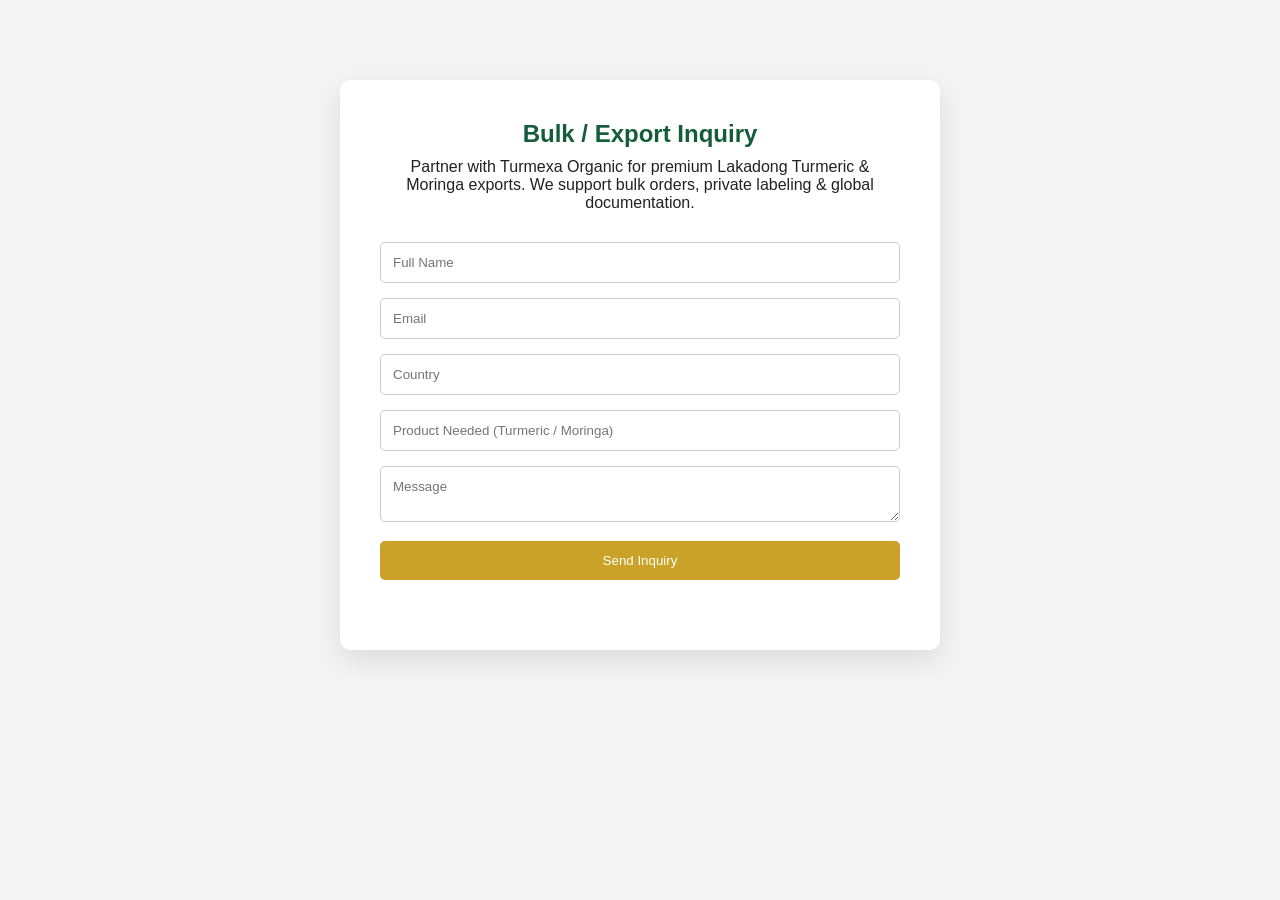
==== frontend/contact.html @ a2c2297d "contact page is working now" ====
<!DOCTYPE html>
<html>
<head>
    <title>Bulk / Export Inquiry - Turmexa Organic</title>
    <link rel="stylesheet" href="style.css">
</head>
<body>

<section class="contact-section">
    <div class="contact-container">

        <h2>Bulk / Export Inquiry</h2>
        <p>Partner with Turmexa Organic for premium Lakadong Turmeric & Moringa exports. 
        We support bulk orders, private labeling & global documentation.</p>

        <form id="contactForm">

            <input type="text" id="name" placeholder="Full Name" required>
            <input type="email" id="email" placeholder="Email" required>
            <input type="text" id="country" placeholder="Country">
            <input type="text" id="serviceNeeded" placeholder="Product Needed (Turmeric / Moringa)">
            <textarea id="message" placeholder="Message"></textarea>

            <button type="submit">Send Inquiry</button>

        </form>

        <p id="responseMessage"></p>

    </div>
</section>

<script src="script.js"></script>
</body>
</html>
---- frontend/style.css ----
* {
    margin: 0;
    padding: 0;
    box-sizing: border-box;
    font-family: 'Segoe UI', sans-serif;
}

body {
    background-color: #f5f5f5;
    color: #222;
}

/* ================= HEADER ================= */

header {
    background: #0f4d2c;
    padding: 15px 60px;
    display: flex;
    justify-content: space-between;
    align-items: center;
}

.logo h2 {
    color: white;
}

.logo span {
    font-size: 13px;
    color: #cfe9d8;
}

nav a {
    color: white;
    margin: 0 15px;
    text-decoration: none;
    font-weight: 500;
}

nav a:hover {
    color: #ffcc00;
}

.header-btn {
    padding: 8px 18px;
    border-radius: 6px;
    text-decoration: none;
    font-weight: 600;
    margin-left: 10px;
}

.whatsapp {
    background: #25D366;
    color: white;
}

.shop {
    background: #ffcc00;
    color: black;
}

/* ================= HERO ================= */

.hero {
    background: linear-gradient(135deg, #0f4d2c, #1c7a4b);
    color: white;
    text-align: center;
    padding: 100px 20px;
}

.hero h1 {
    font-size: 48px;
    margin-bottom: 20px;
}

.hero p {
    font-size: 18px;
    margin-bottom: 30px;
}

.hero-btn {
    padding: 12px 28px;
    margin: 10px;
    border-radius: 6px;
    font-weight: 600;
    text-decoration: none;
}

.primary-btn {
    background: #ffcc00;
    color: black;
}

.secondary-btn {
    background: white;
    color: #0f4d2c;
}

/* ================= SECTION COMMON ================= */

section {
    padding: 70px 10%;
    text-align: center;
}

section h2 {
    margin-bottom: 20px;
    color: #0f4d2c;
}

/* ================= PRODUCTS ================= */

.products {
    display: flex;
    justify-content: center;
    gap: 40px;
    flex-wrap: wrap;
}

.product-card {
    background: white;
    padding: 20px;
    width: 300px;
    border-radius: 12px;
    box-shadow: 0 8px 20px rgba(0,0,0,0.08);
    transition: 0.3s;
}

.product-card:hover {
    transform: translateY(-8px);
}

.product-card img {
    width: 100%;
    border-radius: 8px;
}

.product-card h3 {
    margin: 15px 0 10px;
}

.product-card p {
    font-size: 14px;
    color: #555;
}

.product-card button {
    margin-top: 15px;
    padding: 10px 20px;
    background: #d4af37;
    border: none;
    border-radius: 6px;
    font-weight: bold;
    cursor: pointer;
}

/* ================= WHY CHOOSE ================= */

.why-grid {
    display: grid;
    grid-template-columns: repeat(auto-fit, minmax(220px, 1fr));
    gap: 25px;
    margin-top: 40px;
}

.why-box {
    background: white;
    padding: 25px;
    border-radius: 10px;
    box-shadow: 0 5px 15px rgba(0,0,0,0.05);
    font-weight: 500;
}

/* ================= CERTIFICATIONS ================= */

.certifications {
    background: #f0f6f2;
    padding: 60px 10%;
}

.cert-badges {
    display: flex;
    justify-content: center;
    gap: 20px;
    flex-wrap: wrap;
    margin-top: 20px;
}

.badge {
    background: white;
    padding: 12px 20px;
    border-radius: 25px;
    box-shadow: 0 4px 12px rgba(0,0,0,0.05);
    font-weight: 600;
}

/* ================= FOOTER ================= */

footer {
    background: #0f4d2c;
    color: white;
    text-align: center;
    padding: 20px;
    margin-top: 40px;
}





.hero {
  background: linear-gradient(135deg, #0f3d2e, #1f6f43);
  color: white;
  padding: 80px 10%;
}

.hero-container {
  display: flex;
  align-items: center;
  justify-content: space-between;
  gap: 40px;
}

.hero-text h1 {
  font-size: 48px;
  margin-bottom: 10px;
  color: #f5c542;
}

.hero-text h2 {
  font-size: 26px;
  margin-bottom: 20px;
}

.hero-text p {
  font-size: 16px;
  margin-bottom: 25px;
  line-height: 1.6;
}

.hero-buttons a {
  text-decoration: none;
  padding: 12px 22px;
  margin-right: 15px;
  border-radius: 6px;
  font-weight: 600;
}

.btn-primary {
  background-color: #f5c542;
  color: black;
}

.btn-secondary {
  background-color: white;
  color: #1f6f43;
}

.hero-image img {
  max-width: 350px;
}


/* HEADER */
header {
    background: #0f3d2e;
    padding: 15px 50px;
}

/* HERO */
.hero {
    background: linear-gradient(to right, #145c3a, #1f7a4d);
    color: white;
    padding: 100px 20px;
    text-align: center;
}





.contact-section {
    background: #f4f4f4;
    padding: 80px 20px;
}

.contact-container {
    max-width: 600px;
    margin: auto;
    background: white;
    padding: 40px;
    border-radius: 10px;
    box-shadow: 0 10px 30px rgba(0,0,0,0.1);
}

.contact-container h2 {
    text-align: center;
    margin-bottom: 10px;
    color: #145c3a;
}

.contact-container p {
    text-align: center;
    margin-bottom: 30px;
}

.contact-container input,
.contact-container textarea {
    width: 100%;
    padding: 12px;
    margin-bottom: 15px;
    border-radius: 5px;
    border: 1px solid #ccc;
}

.contact-container button {
    width: 100%;
    padding: 12px;
    background: #c9a227;
    color: white;
    border: none;
    border-radius: 5px;
    cursor: pointer;
}

.contact-container button:hover {
    background: #a8841f;
}

#responseMessage {
    margin-top: 15px;
    text-align: center;
    font-weight: bold;
}





.about {
    background: #f8f9f8;
    padding: 80px 20px;
    text-align: center;
}

.about-container {
    max-width: 900px;
    margin: auto;
}

.about h2 {
    font-size: 32px;
    color: #145c3a;
    margin-bottom: 20px;
}

.about-highlight {
    font-size: 18px;
    font-weight: 600;
    margin-bottom: 20px;
}

.about p {
    color: #444;
    line-height: 1.7;
    margin-bottom: 15px;
}

.about-features {
    display: grid;
    grid-template-columns: repeat(auto-fit, minmax(200px, 1fr));
    gap: 15px;
    margin-top: 30px;
    font-weight: 500;
    color: #145c3a;
}

.coming-soon {
    margin-top: 30px;
    font-style: italic;
    color: #777;
}
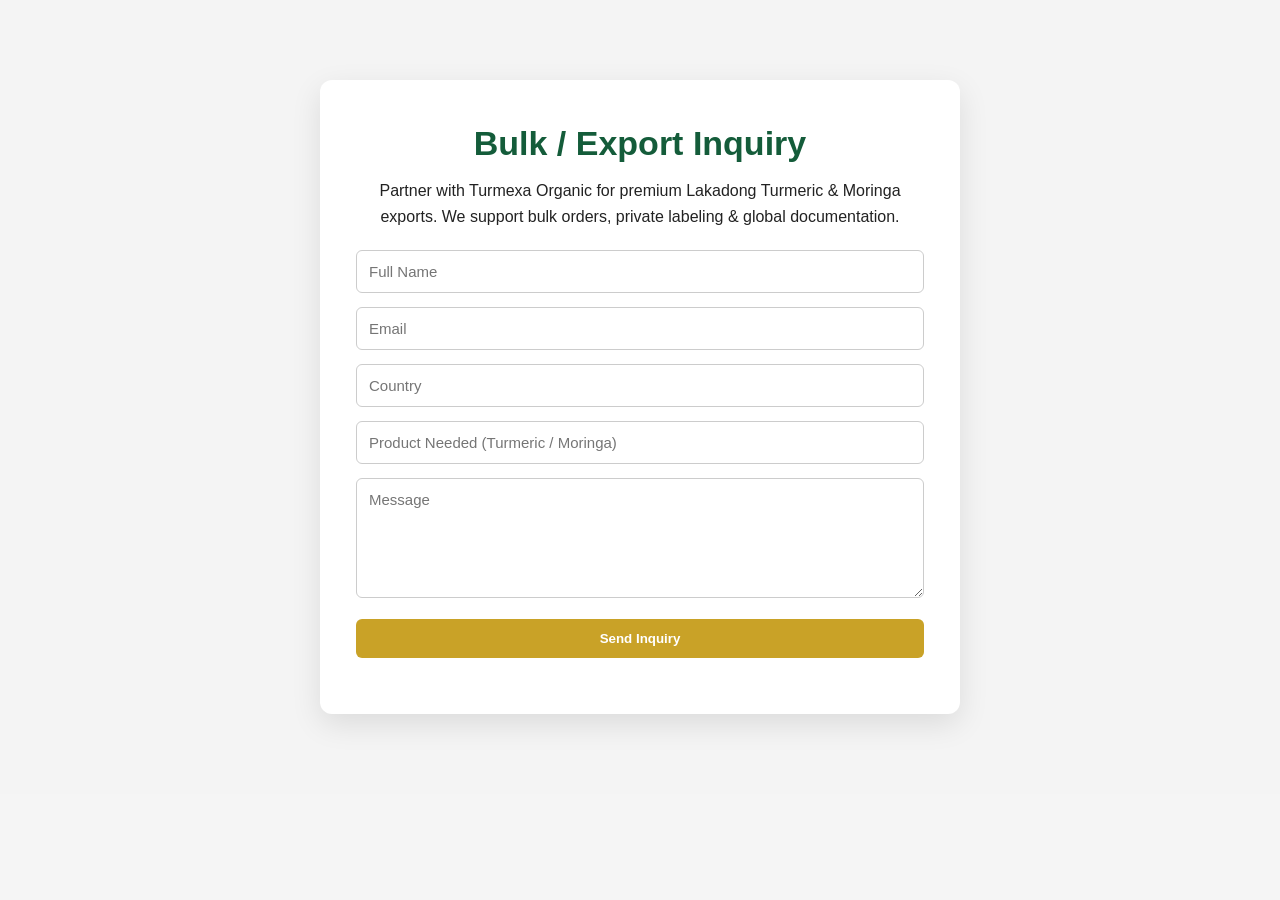
==== commit e3b1b3c4: "mongodb atlas integration" ====
--- a/frontend/contact.html
+++ b/frontend/contact.html
@@ -10,26 +10,82 @@
     <div class="contact-container">
 
         <h2>Bulk / Export Inquiry</h2>
-        <p>Partner with Turmexa Organic for premium Lakadong Turmeric & Moringa exports. 
-        We support bulk orders, private labeling & global documentation.</p>
+        <p>
+            Partner with Turmexa Organic for premium Lakadong Turmeric & Moringa exports.
+            We support bulk orders, private labeling & global documentation.
+        </p>
 
         <form id="contactForm">
 
             <input type="text" id="name" placeholder="Full Name" required>
+
             <input type="email" id="email" placeholder="Email" required>
+
             <input type="text" id="country" placeholder="Country">
+
             <input type="text" id="serviceNeeded" placeholder="Product Needed (Turmeric / Moringa)">
+
             <textarea id="message" placeholder="Message"></textarea>
 
-            <button type="submit">Send Inquiry</button>
+            <button type="submit" id="submitBtn">Send Inquiry</button>
 
         </form>
 
-        <p id="responseMessage"></p>
+        <p id="responseMessage" class="response-message"></p>
 
     </div>
 </section>
 
-<script src="script.js"></script>
+<script>
+const form = document.getElementById("contactForm");
+const responseMessage = document.getElementById("responseMessage");
+const submitBtn = document.getElementById("submitBtn");
+
+form.addEventListener("submit", async function (e) {
+    e.preventDefault();
+
+    submitBtn.disabled = true;
+    submitBtn.innerText = "Sending...";
+
+    const contactData = {
+        name: document.getElementById("name").value,
+        email: document.getElementById("email").value,
+        country: document.getElementById("country").value,
+        serviceNeeded: document.getElementById("serviceNeeded").value,
+        message: document.getElementById("message").value
+    };
+
+    try {
+        const response = await fetch("http://localhost:9090/api/contact", {
+            method: "POST",
+            headers: {
+                "Content-Type": "application/json"
+            },
+            body: JSON.stringify(contactData)
+        });
+
+        if (!response.ok) {
+            throw new Error("Network response was not ok");
+        }
+
+        const data = await response.json();
+
+        responseMessage.style.color = "green";
+        responseMessage.innerText = "✅ Inquiry sent successfully! Our team will contact you soon.";
+
+        form.reset();
+
+    } catch (error) {
+        responseMessage.style.color = "red";
+        responseMessage.innerText = "❌ Something went wrong. Please try again.";
+
+        console.error("Error:", error);
+    }
+
+    submitBtn.disabled = false;
+    submitBtn.innerText = "Send Inquiry";
+});
+</script>
+
 </body>
 </html>
--- a/frontend/style.css
+++ b/frontend/style.css
@@ -1,324 +1,559 @@
-* {
+﻿* {
     margin: 0;
     padding: 0;
     box-sizing: border-box;
     font-family: 'Segoe UI', sans-serif;
 }
 
+html {
+    scroll-behavior: smooth;
+}
+
 body {
-    background-color: #f5f5f5;
+    background: #f5f5f5;
     color: #222;
-}
-
-/* ================= HEADER ================= */
-
+    line-height: 1.6;
+}
+
+img {
+    max-width: 100%;
+    display: block;
+}
+
+/* Header */
 header {
-    background: #0f4d2c;
-    padding: 15px 60px;
+    background: #0f3d2e;
+    padding: 15px 50px;
     display: flex;
     justify-content: space-between;
     align-items: center;
+    gap: 24px;
+    flex-wrap: wrap;
 }
 
 .logo h2 {
-    color: white;
+    color: #fff;
+    font-size: 28px;
 }
 
 .logo span {
+    display: block;
+    color: #cfe9d8;
     font-size: 13px;
-    color: #cfe9d8;
+}
+
+nav {
+    display: flex;
+    gap: 24px;
+    align-items: center;
+    flex-wrap: wrap;
+    justify-content: center;
 }
 
 nav a {
-    color: white;
-    margin: 0 15px;
+    color: #fff;
     text-decoration: none;
     font-weight: 500;
 }
 
 nav a:hover {
-    color: #ffcc00;
-}
-
-.header-btn {
-    padding: 8px 18px;
-    border-radius: 6px;
+    color: #f5c542;
+}
+
+.nav-buttons {
+    display: flex;
+    gap: 12px;
+    align-items: center;
+    flex-wrap: wrap;
+}
+
+.btn {
+    padding: 9px 16px;
+    border-radius: 8px;
+    font-size: 14px;
+    font-weight: 600;
+    text-decoration: none;
+    transition: 0.25s ease;
+}
+
+.whatsapp-btn {
+    background: #25D366;
+    color: #fff;
+}
+
+.whatsapp-btn:hover {
+    background: #1ebe5d;
+}
+
+.shop-btn {
+    background: #d4a017;
+    color: #fff;
+}
+
+.shop-btn:hover {
+    background: #b88a13;
+}
+
+/* Hero */
+.hero {
+    background: linear-gradient(135deg, #0f3d2e, #1f7a4d);
+    color: #fff;
+    padding: 80px 10%;
+    min-height: calc(100vh - 88px);
+    display: flex;
+    align-items: center;
+}
+
+.hero-container {
+    max-width: 1200px;
+    width: 100%;
+    margin: 0 auto;
+    display: flex;
+    align-items: center;
+    justify-content: space-between;
+    gap: 44px;
+}
+
+.hero-text h1 {
+    font-size: 48px;
+    color: #f5c542;
+    margin-bottom: 10px;
+}
+
+.hero-text h2 {
+    font-size: 28px;
+    margin-bottom: 18px;
+    color: #f7ffef;
+    display: inline-block;
+    padding: 6px 14px;
+    border-radius: 10px;
+    background: rgba(245, 197, 66, 0.2);
+    border: 1px solid rgba(245, 197, 66, 0.35);
+}
+
+.hero-text p {
+    font-size: 17px;
+    margin-bottom: 26px;
+    max-width: 640px;
+}
+
+.hero-buttons {
+    display: flex;
+    flex-wrap: wrap;
+    gap: 12px;
+    justify-content: center;
+}
+
+.hero-buttons a {
+    text-decoration: none;
+    padding: 12px 22px;
+    border-radius: 8px;
+    font-weight: 600;
+    transition: 0.25s ease;
+}
+
+.btn-primary {
+    background: #f5c542;
+    color: #111;
+}
+
+.btn-primary:hover {
+    background: #e3b132;
+}
+
+.btn-secondary {
+    background: #fff;
+    color: #1f6f43;
+}
+
+.btn-secondary:hover {
+    background: #eef3f0;
+}
+
+.hero-image img {
+    width: 100%;
+    max-width: 290px;
+    border-radius: 16px;
+    box-shadow: 0 14px 30px rgba(0, 0, 0, 0.2);
+}
+
+/* Sections */
+section {
+    padding: 80px 20px;
+    text-align: center;
+}
+
+section h2 {
+    color: #0b5d3b;
+    font-size: 34px;
+    margin-bottom: 22px;
+}
+
+section h3 {
+    color: #0f4d32;
+    font-size: 28px;
+    margin: 30px 0 20px;
+}
+
+.about-section {
+    background: #f8faf9;
+}
+
+.about-container {
+    max-width: 1080px;
+    margin: 0 auto;
+}
+
+.about-intro {
+    font-size: 18px;
+    margin-bottom: 18px;
+}
+
+.about-section p {
+    font-size: 16px;
+    color: #444;
+    margin-bottom: 14px;
+}
+
+.about-layout {
+    margin-top: 20px;
+    display: grid;
+    grid-template-columns: 1.2fr 0.8fr;
+    gap: 24px;
+    text-align: left;
+}
+
+.about-copy {
+    background: #fff;
+    border-radius: 18px;
+    padding: 26px;
+    box-shadow: 0 10px 22px rgba(0, 0, 0, 0.06);
+}
+
+.about-highlights {
+    margin-top: 22px;
+    display: flex;
+    flex-wrap: wrap;
+    gap: 12px;
+}
+
+.highlight {
+    background: #eff7f2;
+    border: 1px solid #d8e9de;
+    padding: 10px 14px;
+    border-radius: 999px;
+    color: #0b5d3b;
+    font-weight: 600;
+    font-size: 14px;
+}
+
+.about-stats {
+    display: grid;
+    grid-template-columns: 1fr 1fr;
+    gap: 14px;
+}
+
+.stat-card {
+    background: linear-gradient(135deg, #ead089, #c79a1b);
+    border-radius: 16px;
+    padding: 18px 14px;
+    box-shadow: 0 12px 26px rgba(0, 0, 0, 0.1);
+    text-align: center;
+}
+
+.stat-card h3 {
+    margin: 0 0 6px;
+    color: #0f4d32;
+    font-size: 24px;
+}
+
+.stat-card p {
+    margin: 0;
+    color: #0f4d32;
+    font-size: 14px;
+    font-weight: 600;
+}
+
+.products-section {
+    background: #f5f5f5;
+}
+
+.products-section > p {
+    max-width: 920px;
+    margin: 0 auto 18px;
+}
+
+.products-grid {
+    display: grid;
+    grid-template-columns: repeat(auto-fit, minmax(260px, 1fr));
+    gap: 26px;
+    max-width: 1200px;
+    margin: 0 auto;
+}
+
+.product-card {
+    background: #fff;
+    width: 100%;
+    border-radius: 16px;
+    padding: 24px;
+    box-shadow: 0 10px 25px rgba(0, 0, 0, 0.08);
+    transition: transform 0.25s ease;
+}
+
+.product-card:hover {
+    transform: translateY(-6px);
+}
+
+.product-card img {
+    border-radius: 12px;
+    margin-bottom: 14px;
+    height: 200px;
+    object-fit: cover;
+}
+
+.product-card h3 {
+    font-size: 22px;
+    margin: 0 0 10px;
+    color: #222;
+}
+
+.product-card p {
+    font-size: 15px;
+    color: #666;
+    margin-bottom: 14px;
+}
+
+.product-btn {
+    display: inline-block;
+    padding: 10px 18px;
+    background: #ead089;
+    color: #0f4d32;
+    border-radius: 999px;
     text-decoration: none;
     font-weight: 600;
-    margin-left: 10px;
-}
-
-.whatsapp {
-    background: #25D366;
-    color: white;
-}
-
-.shop {
-    background: #ffcc00;
-    color: black;
-}
-
-/* ================= HERO ================= */
-
-.hero {
-    background: linear-gradient(135deg, #0f4d2c, #1c7a4b);
-    color: white;
-    text-align: center;
-    padding: 100px 20px;
-}
-
-.hero h1 {
-    font-size: 48px;
-    margin-bottom: 20px;
-}
-
-.hero p {
-    font-size: 18px;
-    margin-bottom: 30px;
-}
-
-.hero-btn {
-    padding: 12px 28px;
-    margin: 10px;
-    border-radius: 6px;
-    font-weight: 600;
-    text-decoration: none;
-}
-
-.primary-btn {
-    background: #ffcc00;
-    color: black;
-}
-
-.secondary-btn {
-    background: white;
-    color: #0f4d2c;
-}
-
-/* ================= SECTION COMMON ================= */
-
-section {
-    padding: 70px 10%;
-    text-align: center;
-}
-
-section h2 {
-    margin-bottom: 20px;
-    color: #0f4d2c;
-}
-
-/* ================= PRODUCTS ================= */
-
-.products {
-    display: flex;
-    justify-content: center;
-    gap: 40px;
-    flex-wrap: wrap;
-}
-
-.product-card {
-    background: white;
-    padding: 20px;
-    width: 300px;
-    border-radius: 12px;
-    box-shadow: 0 8px 20px rgba(0,0,0,0.08);
-    transition: 0.3s;
-}
-
-.product-card:hover {
-    transform: translateY(-8px);
-}
-
-.product-card img {
-    width: 100%;
-    border-radius: 8px;
-}
-
-.product-card h3 {
-    margin: 15px 0 10px;
-}
-
-.product-card p {
-    font-size: 14px;
-    color: #555;
-}
-
-.product-card button {
-    margin-top: 15px;
-    padding: 10px 20px;
-    background: #d4af37;
-    border: none;
-    border-radius: 6px;
-    font-weight: bold;
-    cursor: pointer;
-}
-
-/* ================= WHY CHOOSE ================= */
+}
+
+.why-section {
+    background: #f3f7f5;
+}
+
+.export-intro {
+    max-width: 920px;
+    margin: 0 auto 8px;
+}
 
 .why-grid {
     display: grid;
     grid-template-columns: repeat(auto-fit, minmax(220px, 1fr));
-    gap: 25px;
-    margin-top: 40px;
-}
-
-.why-box {
-    background: white;
-    padding: 25px;
-    border-radius: 10px;
-    box-shadow: 0 5px 15px rgba(0,0,0,0.05);
-    font-weight: 500;
-}
-
-/* ================= CERTIFICATIONS ================= */
-
-.certifications {
-    background: #f0f6f2;
-    padding: 60px 10%;
+    gap: 24px;
+    max-width: 1200px;
+    margin: 0 auto 36px;
+}
+
+.why-card {
+    width: 100%;
+    min-height: 170px;
+    background: linear-gradient(135deg, #ead089, #c79a1b);
+    border-radius: 20px;
+    padding: 22px 18px;
+    box-shadow: 0 14px 30px rgba(0, 0, 0, 0.1);
+    display: flex;
+    flex-direction: column;
+    justify-content: center;
+    text-align: center;
+    transition: transform 0.25s ease;
+}
+
+.why-card:hover {
+    transform: translateY(-6px);
+}
+
+.why-card h3 {
+    font-size: 22px;
+    margin-bottom: 8px;
+    color: #0f4d32;
+}
+
+.why-card p {
+    color: #0f4d32;
+    font-size: 15px;
 }
 
 .cert-badges {
-    display: flex;
+    display: grid;
+    grid-template-columns: repeat(auto-fit, minmax(220px, 1fr));
+    gap: 24px;
+    max-width: 1200px;
+    margin: 0 auto 24px;
+}
+
+.cert-badges span {
+    width: 100%;
+    min-height: 96px;
+    border-radius: 20px;
+    background: linear-gradient(135deg, #d8b45a, #c79a1b);
+    color: #0f4d32;
+    display: flex;
+    align-items: center;
     justify-content: center;
+    text-align: center;
+    padding: 16px;
+    font-weight: 600;
+    box-shadow: 0 12px 28px rgba(0, 0, 0, 0.1);
+}
+
+.shipping-block {
+    max-width: 1200px;
+    margin: 0 auto;
+}
+
+.shipping-cards {
+    display: grid;
+    grid-template-columns: repeat(auto-fit, minmax(240px, 1fr));
     gap: 20px;
-    flex-wrap: wrap;
-    margin-top: 20px;
-}
-
-.badge {
-    background: white;
-    padding: 12px 20px;
-    border-radius: 25px;
-    box-shadow: 0 4px 12px rgba(0,0,0,0.05);
-    font-weight: 600;
-}
-
-/* ================= FOOTER ================= */
-
+    margin-bottom: 16px;
+}
+
+.shipping-card {
+    background: #ffffff;
+    border: 1px solid #dbeae1;
+    border-radius: 16px;
+    padding: 22px;
+    text-align: left;
+    box-shadow: 0 10px 22px rgba(0, 0, 0, 0.05);
+}
+
+.shipping-card h4 {
+    font-size: 24px;
+    color: #0f4d32;
+    margin-bottom: 8px;
+}
+
+.shipping-card p {
+    margin: 0;
+    color: #3e5b4b;
+    font-size: 15px;
+}
+
+.shipping-note {
+    background: linear-gradient(135deg, #d8b45a, #c79a1b);
+    border-radius: 14px;
+    padding: 14px 16px;
+    color: #0f4d32;
+    text-align: center;
+    box-shadow: 0 10px 20px rgba(0, 0, 0, 0.08);
+}
+
+/* FAQ */
+.faq-grid {
+    margin-top: 12px;
+    display: grid;
+    grid-template-columns: repeat(auto-fit, minmax(280px, 1fr));
+    gap: 18px;
+}
+
+.faq-card {
+    background: #fff;
+    padding: 18px;
+    border-radius: 14px;
+    box-shadow: 0 8px 18px rgba(0, 0, 0, 0.06);
+    text-align: left;
+}
+
+.faq-card p {
+    margin: 0 0 8px;
+}
+
+.faq-card p:last-child {
+    margin-bottom: 0;
+}
+
+/* CTA */
+.cta-section {
+    padding: 100px 20px;
+    text-align: center;
+    background: linear-gradient(to right, #eef3f0, #f7faf8);
+}
+
+.cta-section h2 {
+    font-size: 36px;
+    color: #0f4d32;
+    margin-bottom: 30px;
+}
+
+.cta-section a {
+    background: linear-gradient(135deg, #d8b45a, #c79a1b);
+    color: #0f4d32;
+    padding: 14px 34px;
+    border-radius: 999px;
+    text-decoration: none;
+    font-weight: 700;
+    box-shadow: 0 15px 35px rgba(0, 0, 0, 0.12);
+}
+
+.cta-section a:hover {
+    transform: translateY(-4px);
+    display: inline-block;
+}
+
+/* Footer */
 footer {
     background: #0f4d2c;
-    color: white;
-    text-align: center;
-    padding: 20px;
-    margin-top: 40px;
-}
-
-
-
-
-
-.hero {
-  background: linear-gradient(135deg, #0f3d2e, #1f6f43);
-  color: white;
-  padding: 80px 10%;
-}
-
-.hero-container {
-  display: flex;
-  align-items: center;
-  justify-content: space-between;
-  gap: 40px;
-}
-
-.hero-text h1 {
-  font-size: 48px;
-  margin-bottom: 10px;
-  color: #f5c542;
-}
-
-.hero-text h2 {
-  font-size: 26px;
-  margin-bottom: 20px;
-}
-
-.hero-text p {
-  font-size: 16px;
-  margin-bottom: 25px;
-  line-height: 1.6;
-}
-
-.hero-buttons a {
-  text-decoration: none;
-  padding: 12px 22px;
-  margin-right: 15px;
-  border-radius: 6px;
-  font-weight: 600;
-}
-
-.btn-primary {
-  background-color: #f5c542;
-  color: black;
-}
-
-.btn-secondary {
-  background-color: white;
-  color: #1f6f43;
-}
-
-.hero-image img {
-  max-width: 350px;
-}
-
-
-/* HEADER */
-header {
-    background: #0f3d2e;
-    padding: 15px 50px;
-}
-
-/* HERO */
-.hero {
-    background: linear-gradient(to right, #145c3a, #1f7a4d);
-    color: white;
-    padding: 100px 20px;
-    text-align: center;
-}
-
-
-
-
-
+    color: #fff;
+    text-align: center;
+    padding: 22px;
+    margin-top: 30px;
+}
+
+/* Contact Page */
 .contact-section {
     background: #f4f4f4;
     padding: 80px 20px;
 }
 
 .contact-container {
-    max-width: 600px;
-    margin: auto;
-    background: white;
-    padding: 40px;
-    border-radius: 10px;
-    box-shadow: 0 10px 30px rgba(0,0,0,0.1);
+    max-width: 640px;
+    margin: 0 auto;
+    background: #fff;
+    padding: 36px;
+    border-radius: 12px;
+    box-shadow: 0 10px 30px rgba(0, 0, 0, 0.1);
 }
 
 .contact-container h2 {
-    text-align: center;
-    margin-bottom: 10px;
     color: #145c3a;
+    margin-bottom: 8px;
+    text-align: center;
 }
 
 .contact-container p {
     text-align: center;
-    margin-bottom: 30px;
+    margin-bottom: 20px;
 }
 
 .contact-container input,
 .contact-container textarea {
     width: 100%;
     padding: 12px;
-    margin-bottom: 15px;
-    border-radius: 5px;
     border: 1px solid #ccc;
+    border-radius: 6px;
+    margin-bottom: 14px;
+    font-size: 15px;
+}
+
+.contact-container textarea {
+    min-height: 120px;
+    resize: vertical;
 }
 
 .contact-container button {
     width: 100%;
     padding: 12px;
+    border: 0;
+    border-radius: 6px;
     background: #c9a227;
-    color: white;
-    border: none;
-    border-radius: 5px;
+    color: #fff;
+    font-weight: 600;
     cursor: pointer;
 }
 
@@ -327,56 +562,227 @@
 }
 
 #responseMessage {
-    margin-top: 15px;
-    text-align: center;
-    font-weight: bold;
-}
-
-
-
-
-
-.about {
-    background: #f8f9f8;
-    padding: 80px 20px;
-    text-align: center;
-}
-
-.about-container {
-    max-width: 900px;
-    margin: auto;
-}
-
-.about h2 {
-    font-size: 32px;
-    color: #145c3a;
-    margin-bottom: 20px;
-}
-
-.about-highlight {
-    font-size: 18px;
+    margin-top: 14px;
+    text-align: center;
     font-weight: 600;
-    margin-bottom: 20px;
-}
-
-.about p {
-    color: #444;
-    line-height: 1.7;
-    margin-bottom: 15px;
-}
-
-.about-features {
+}
+
+/* Responsive */
+@media (max-width: 992px) {
+    header {
+        padding: 14px 20px;
+    }
+
+    .hero-container {
+        flex-direction: column;
+        text-align: center;
+    }
+
+    .hero-text p {
+        margin-left: auto;
+        margin-right: auto;
+    }
+
+    .hero-image img {
+        max-width: 260px;
+    }
+
+    .about-layout {
+        grid-template-columns: 1fr;
+    }
+}
+
+@media (max-width: 640px) {
+    nav {
+        gap: 12px;
+    }
+
+    .hero {
+        padding: 60px 16px;
+    }
+
+    .hero-text h1 {
+        font-size: 38px;
+    }
+
+    .hero-text h2 {
+        font-size: 23px;
+    }
+
+    section h2 {
+        font-size: 30px;
+    }
+
+    section h3 {
+        font-size: 24px;
+    }
+
+    .about-stats {
+        grid-template-columns: 1fr;
+    }
+
+    .contact-container {
+        padding: 24px;
+    }
+}
+
+/* ===== Style Upgrade: About / Products / Shipping / FAQ ===== */
+.about-copy {
+    position: relative;
+    border: 1px solid #dce9e0;
+    background: linear-gradient(180deg, #ffffff 0%, #f9fcfa 100%);
+    overflow: hidden;
+}
+
+.about-copy::before {
+    content: "";
+    position: absolute;
+    left: 0;
+    top: 0;
+    bottom: 0;
+    width: 8px;
+    background: linear-gradient(180deg, #0f4d32, #d4a017);
+}
+
+.about-copy::after {
+    content: "";
+    position: absolute;
+    right: -40px;
+    top: -40px;
+    width: 140px;
+    height: 140px;
+    border-radius: 50%;
+    background: radial-gradient(circle, rgba(212,160,23,0.22) 0%, rgba(212,160,23,0) 70%);
+}
+
+.about-highlights {
+    border-top: 1px dashed #d2e3d8;
+    padding-top: 16px;
+}
+
+/* Medium product cards */
+.products-grid {
+    grid-template-columns: repeat(auto-fit, minmax(300px, 1fr));
+    gap: 30px;
+    max-width: 1260px;
+}
+
+.product-card {
+    border: 1px solid #e6ece8;
+    border-radius: 18px;
+    padding: 28px;
+    min-height: 430px;
+}
+
+.product-card img {
+    height: 300px;
+    border-radius: 14px;
+    margin: 0 auto 14px;
+}
+
+.product-card h3 {
+    font-size: 24px;
+}
+
+.product-card p {
+    font-size: 16px;
+}
+
+/* Shipping style polish */
+.shipping-cards {
+    gap: 22px;
+}
+
+.shipping-card {
+    position: relative;
+    border: 1px solid #d4e4da;
+    border-left: 6px solid #d4a017;
+    border-radius: 18px;
+    padding: 24px;
+    background: linear-gradient(180deg, #ffffff 0%, #f7fbf8 100%);
+    box-shadow: 0 12px 26px rgba(0, 0, 0, 0.07);
+}
+
+.shipping-card h4 {
+    display: inline-block;
+    padding: 4px 10px;
+    border-radius: 999px;
+    background: #e9f3ed;
+    font-size: 22px;
+    margin-bottom: 10px;
+}
+
+.shipping-note {
+    margin-top: 10px;
+    padding: 16px 18px;
+    font-size: 16px;
+    border: 1px solid rgba(15, 77, 50, 0.12);
+}
+
+/* FAQ style polish */
+.faq-grid {
+    gap: 20px;
+}
+
+.faq-card {
+    position: relative;
+    border: 1px solid #dce8e0;
+    border-radius: 16px;
+    padding: 20px;
+    background: linear-gradient(180deg, #ffffff 0%, #fafdfb 100%);
+    box-shadow: 0 10px 20px rgba(0, 0, 0, 0.06);
+}
+
+.faq-card::before {
+    content: "?";
+    position: absolute;
+    top: 12px;
+    right: 14px;
+    width: 26px;
+    height: 26px;
+    border-radius: 50%;
+    background: #e7f2eb;
+    color: #0f4d32;
     display: grid;
-    grid-template-columns: repeat(auto-fit, minmax(200px, 1fr));
-    gap: 15px;
-    margin-top: 30px;
-    font-weight: 500;
-    color: #145c3a;
-}
-
-.coming-soon {
-    margin-top: 30px;
-    font-style: italic;
-    color: #777;
-}
-
+    place-items: center;
+    font-weight: 700;
+    font-size: 14px;
+}
+
+.faq-card p:first-child {
+    color: #0f4d32;
+    font-weight: 700;
+    padding-right: 28px;
+}
+
+@media (max-width: 640px) {
+    .products-grid {
+        grid-template-columns: 1fr;
+    }
+
+    .product-card {
+        min-height: auto;
+        padding: 22px;
+    }
+
+    .product-card img {
+        height: 260px;
+    }
+}
+
+
+/* FAQ accent lining */
+.faq-card {
+    border-left: 5px solid #d4a017;
+    overflow: hidden;
+}
+
+.faq-card::after {
+    content: "";
+    position: absolute;
+    left: 0;
+    top: 0;
+    width: 100%;
+    height: 4px;
+    background: linear-gradient(90deg, #0f4d32, #d4a017);
+}
